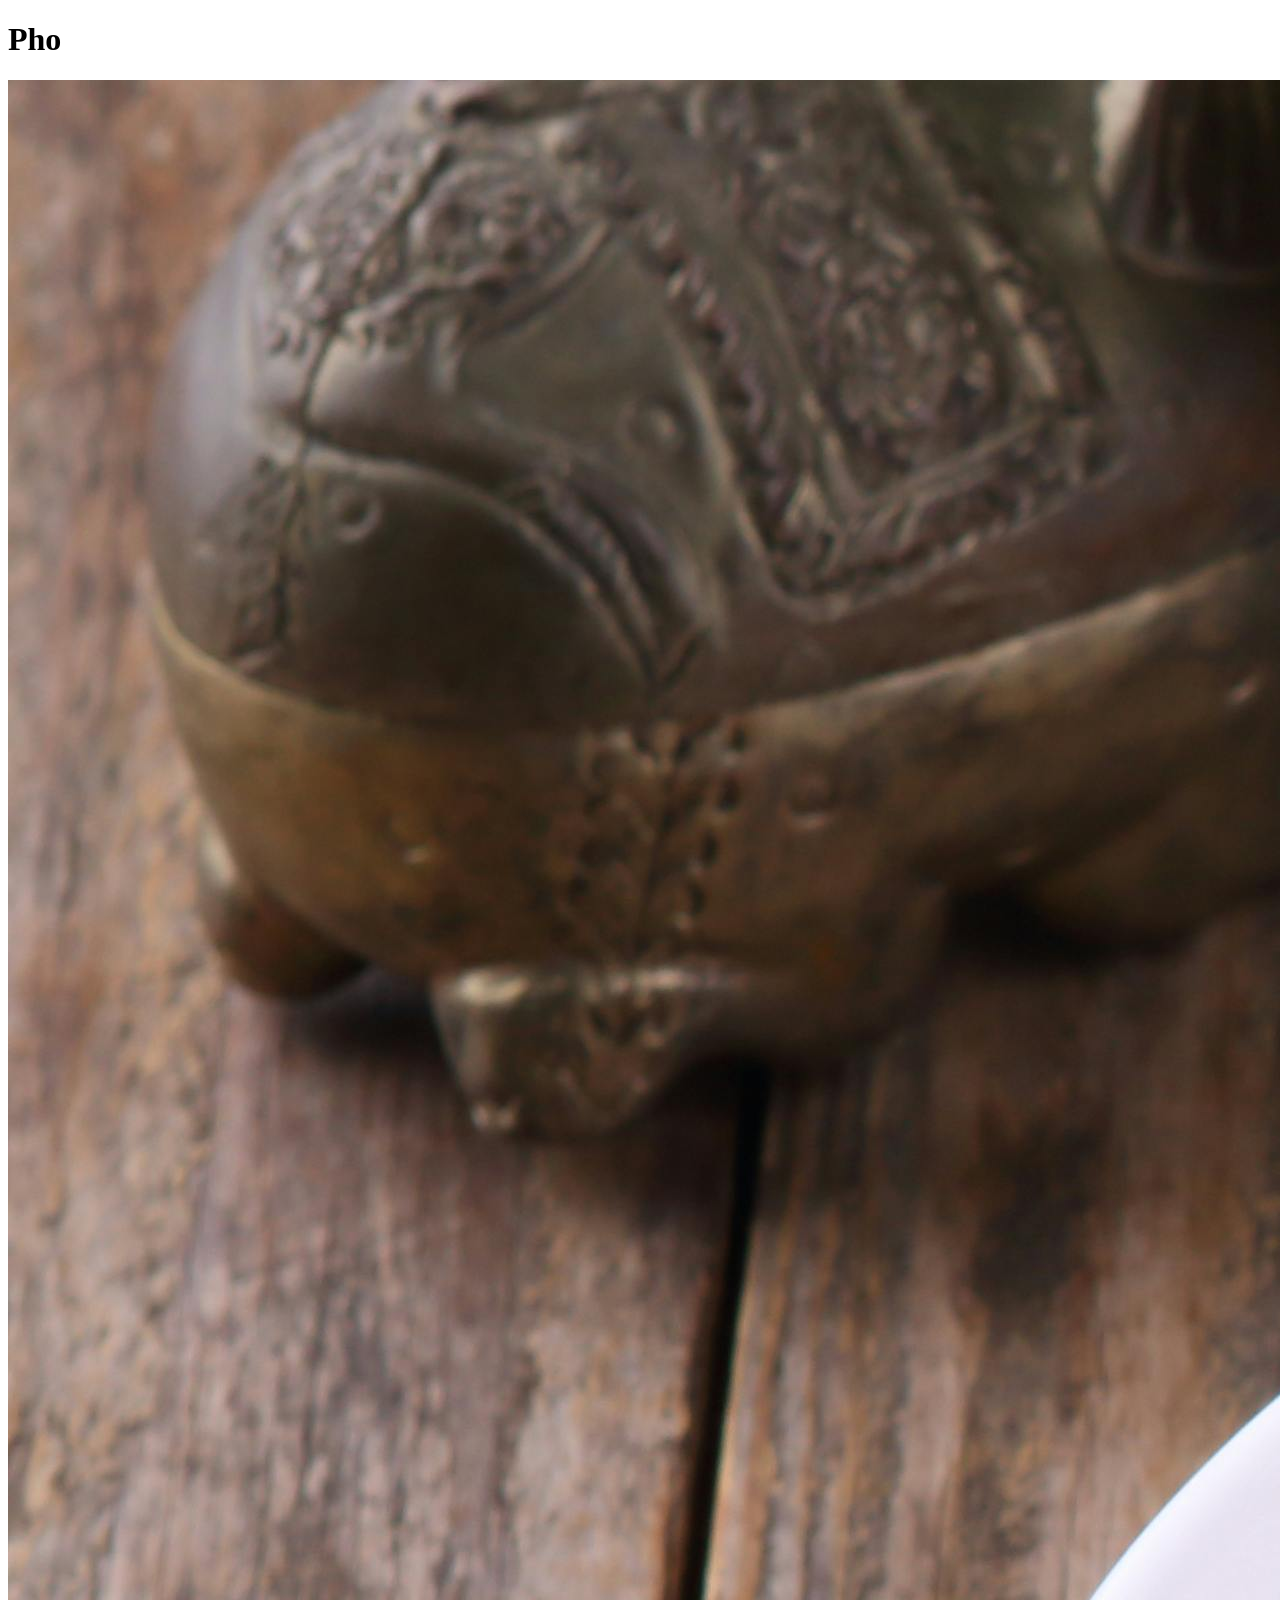
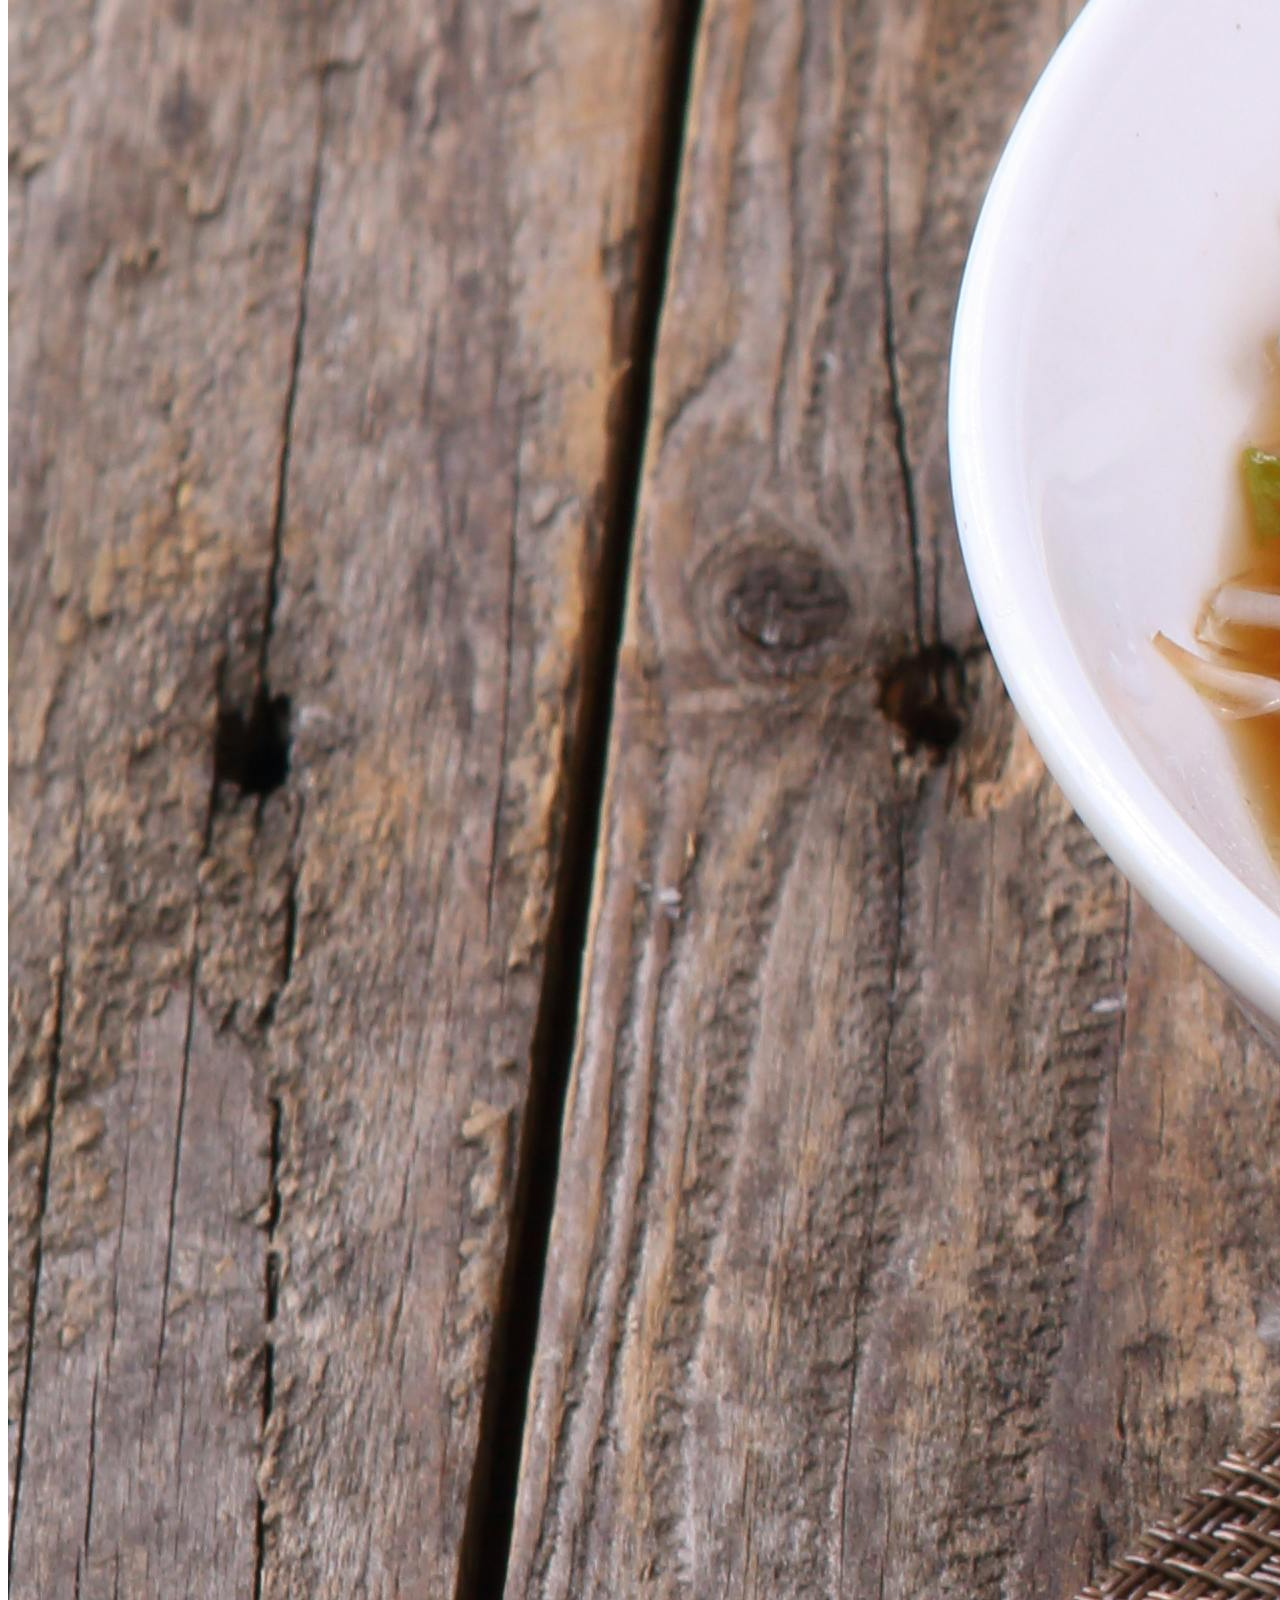
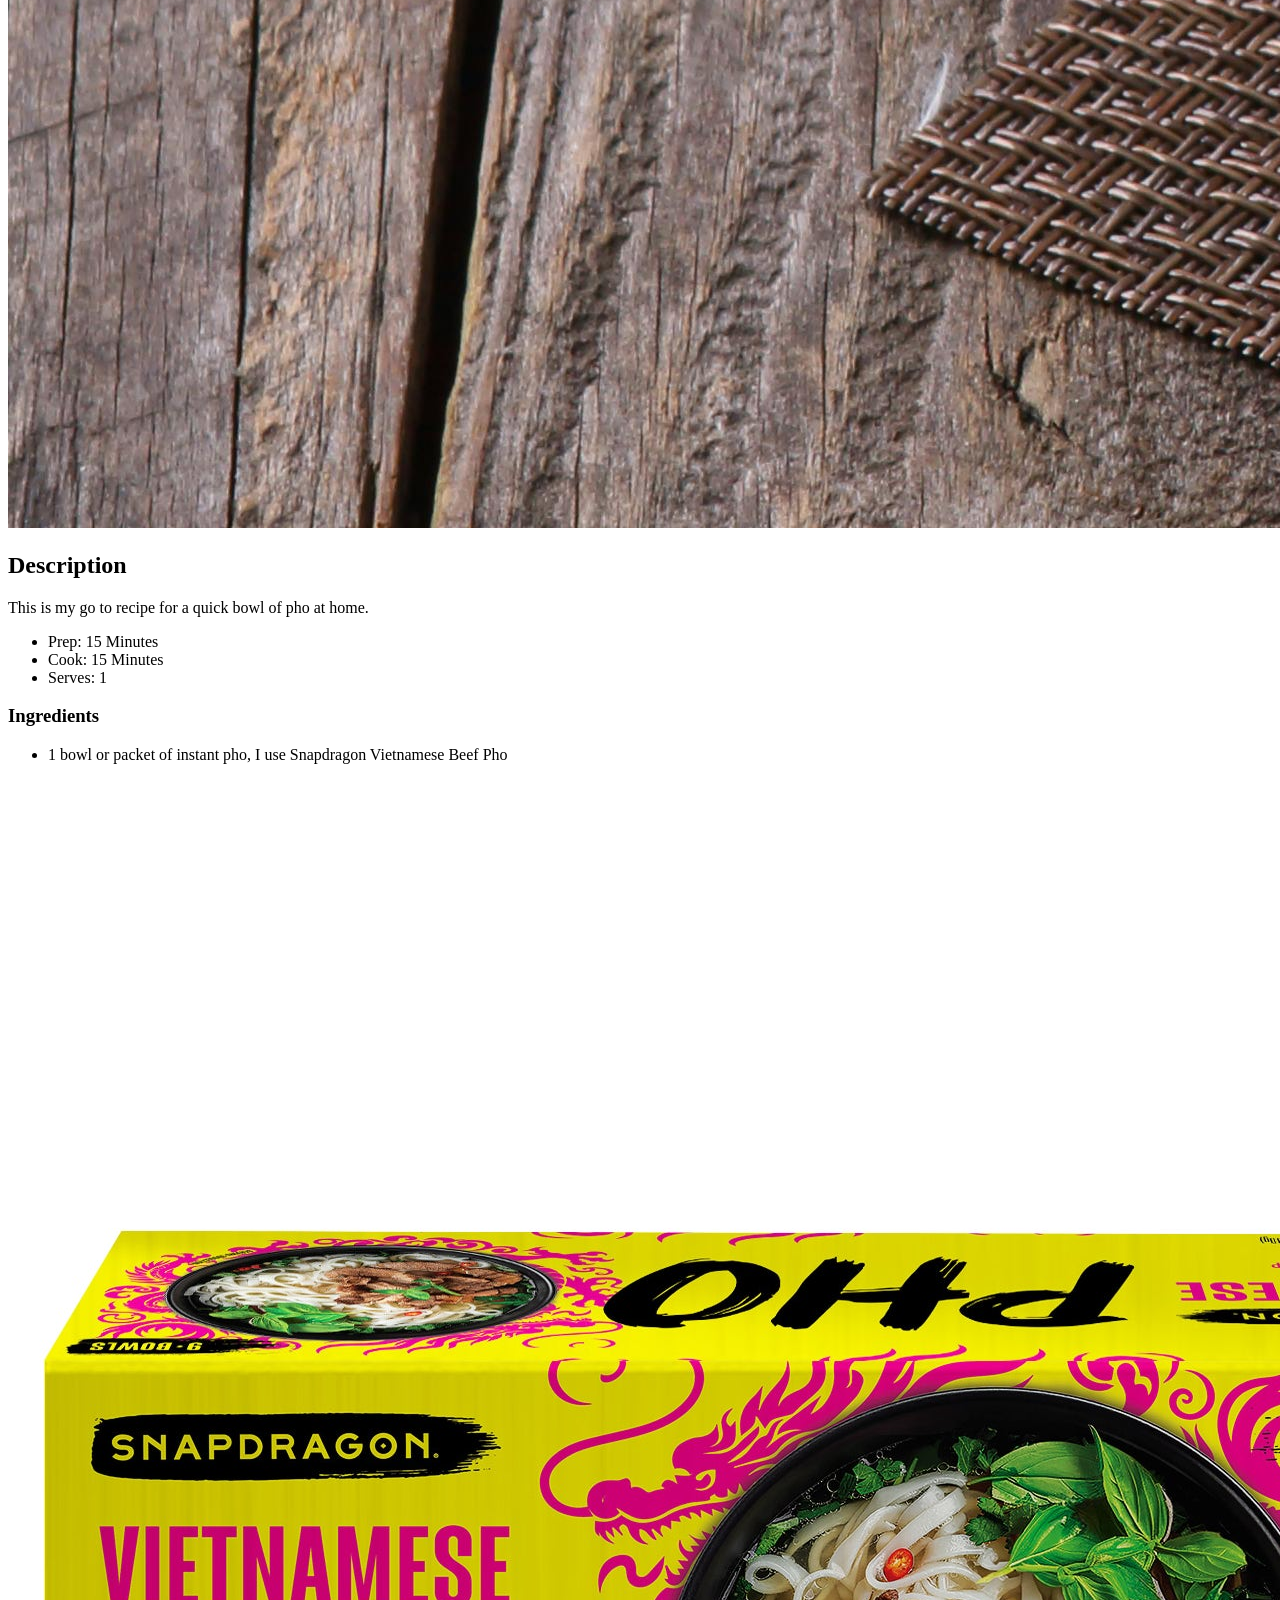
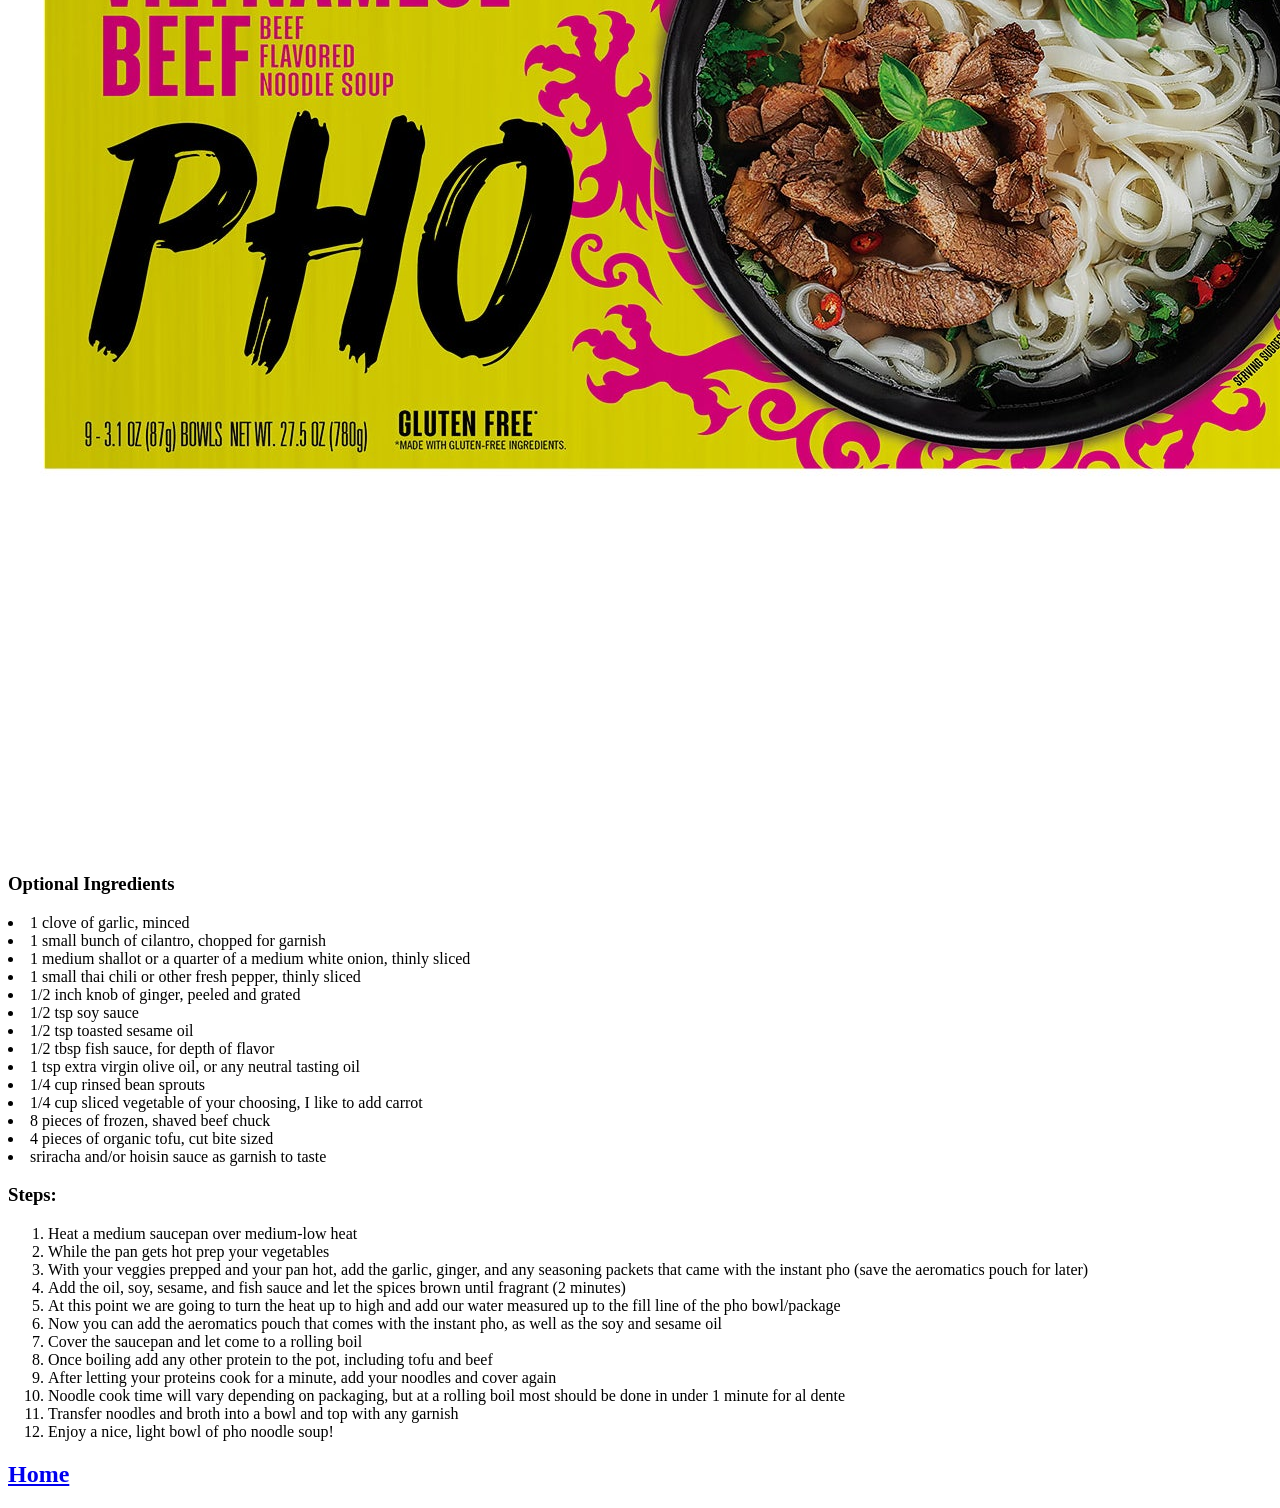
==== recipes/pho.html @ c19eec89 "Update ramen with pictures, create recipe files Updated the ramen recipe page with proper images, do" ====
<!DOCTYPE html>
<html lang="en">
<head>
    <meta charset="UTF-8">
    <meta name="viewport" content="width=device-width, initial-scale=1.0">
    <title>Ramen</title>
</head>
<body>
    <h1>Pho</h1>
    <img src="../images/beefpho.jpg"
    alt="A steaming bowl of Vietnamese beef pho, with clear broth, rice noodles, beef,
    bean sprouts, topped with cilantro and fresh grated ginger.">
    <h2>Description</h2>
    <p>This is my go to recipe for a quick bowl of pho at home.</p>
    <ul>
        <li>Prep: 15 Minutes</li>
        <li>Cook: 15 Minutes</li>
        <li>Serves: 1</li>
    </ul>
    <h3>Ingredients</h3>
     <ul>
        <li>1 bowl or packet of instant pho, I use Snapdragon Vietnamese Beef Pho</li>
    </ul>
    <img src="../images/snapdragon.jpg"
    alt="A package of Snapdragon instant beef pho.">

    <h3>Optional Ingredients</h3>
        <li>1 clove of garlic, minced</li>
        <li>1 small bunch of cilantro, chopped for garnish</li>
        <li>1 medium shallot or a quarter of a medium white onion, thinly sliced</li>
        <li>1 small thai chili or other fresh pepper, thinly sliced</li>
        <li>1/2 inch knob of ginger, peeled and grated</li>
        <li>1/2 tsp soy sauce</li>
        <li>1/2 tsp toasted sesame oil</li>
        <li>1/2 tbsp fish sauce, for depth of flavor</li>
        <li>1 tsp extra virgin olive oil, or any neutral tasting oil</li>
        <li>1/4 cup rinsed bean sprouts</li>
        <li>1/4 cup sliced vegetable of your choosing, I like to add carrot</li>
        <li>8 pieces of frozen, shaved beef chuck</li>
        <li>4 pieces of organic tofu, cut bite sized</li>
        <li>sriracha and/or hoisin sauce as garnish to taste</li>
    </ul>

    <h3>Steps:</h3>
     <ol>
        <li>Heat a medium saucepan over medium-low heat</li>
        <li>While the pan gets hot prep your vegetables</li>
        <li>With your veggies prepped and your pan hot, add the garlic, ginger, and any
            seasoning packets that came with the instant pho (save the aeromatics pouch for later)</li>
        <li>Add the oil, soy, sesame, and fish sauce and let the spices brown until fragrant (2 minutes)</li>
        <li>At this point we are going to turn the heat up to high and add our water measured up to the fill line of the pho bowl/package</li>
        <li>Now you can add the aeromatics pouch that comes with the instant pho, as well as the soy and sesame oil</li>
        <li>Cover the saucepan and let come to a rolling boil</li>
        <li>Once boiling add any other protein to the pot, including tofu and beef</li>
        <li>After letting your proteins cook for a minute, add your noodles and cover again</li>
        <li>Noodle cook time will vary depending on packaging, but at a rolling boil most should be done in under 1 minute for al dente</li>
        <li>Transfer noodles and broth into a bowl and top with any garnish</li>
        <li>Enjoy a nice, light bowl of pho noodle soup!</li>
    </ol>

    <h2><a href="../index.html" target="_self" rel="noreferrer">Home</a></h2>
</body>
</html>
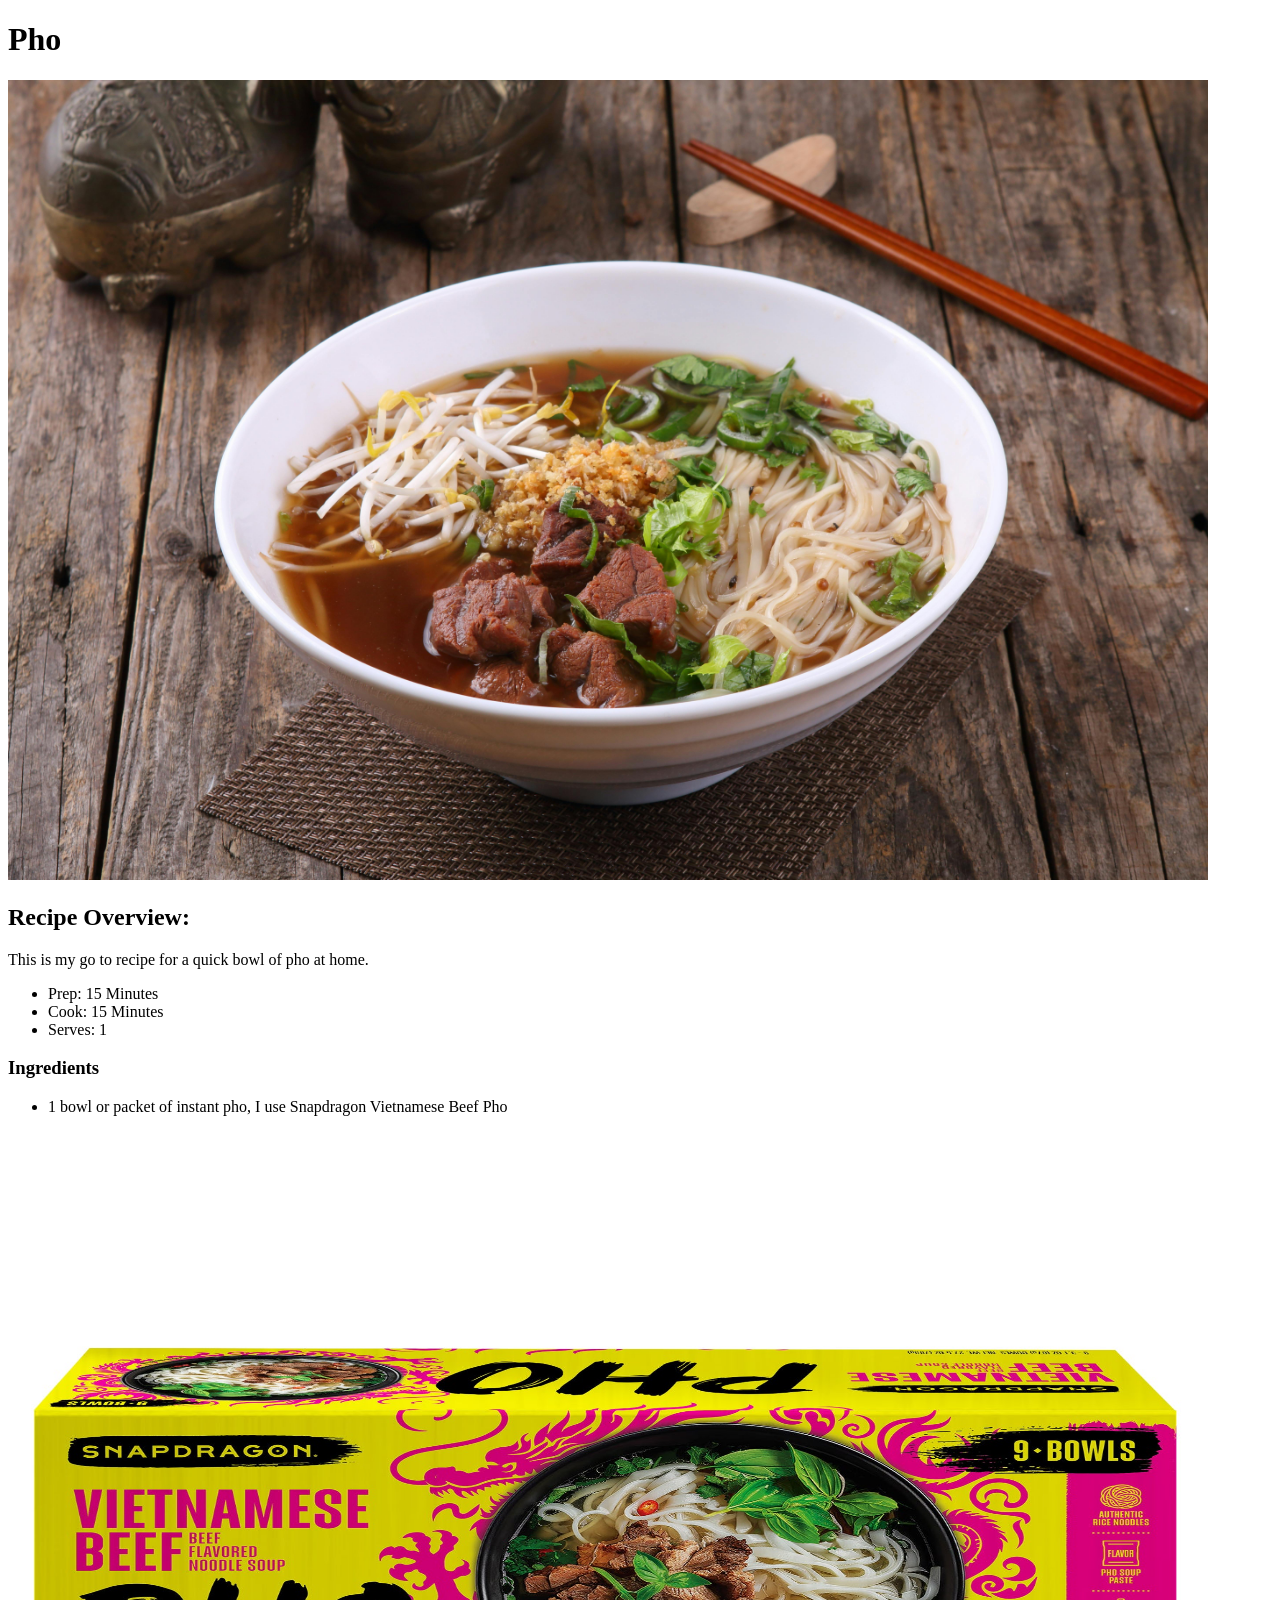
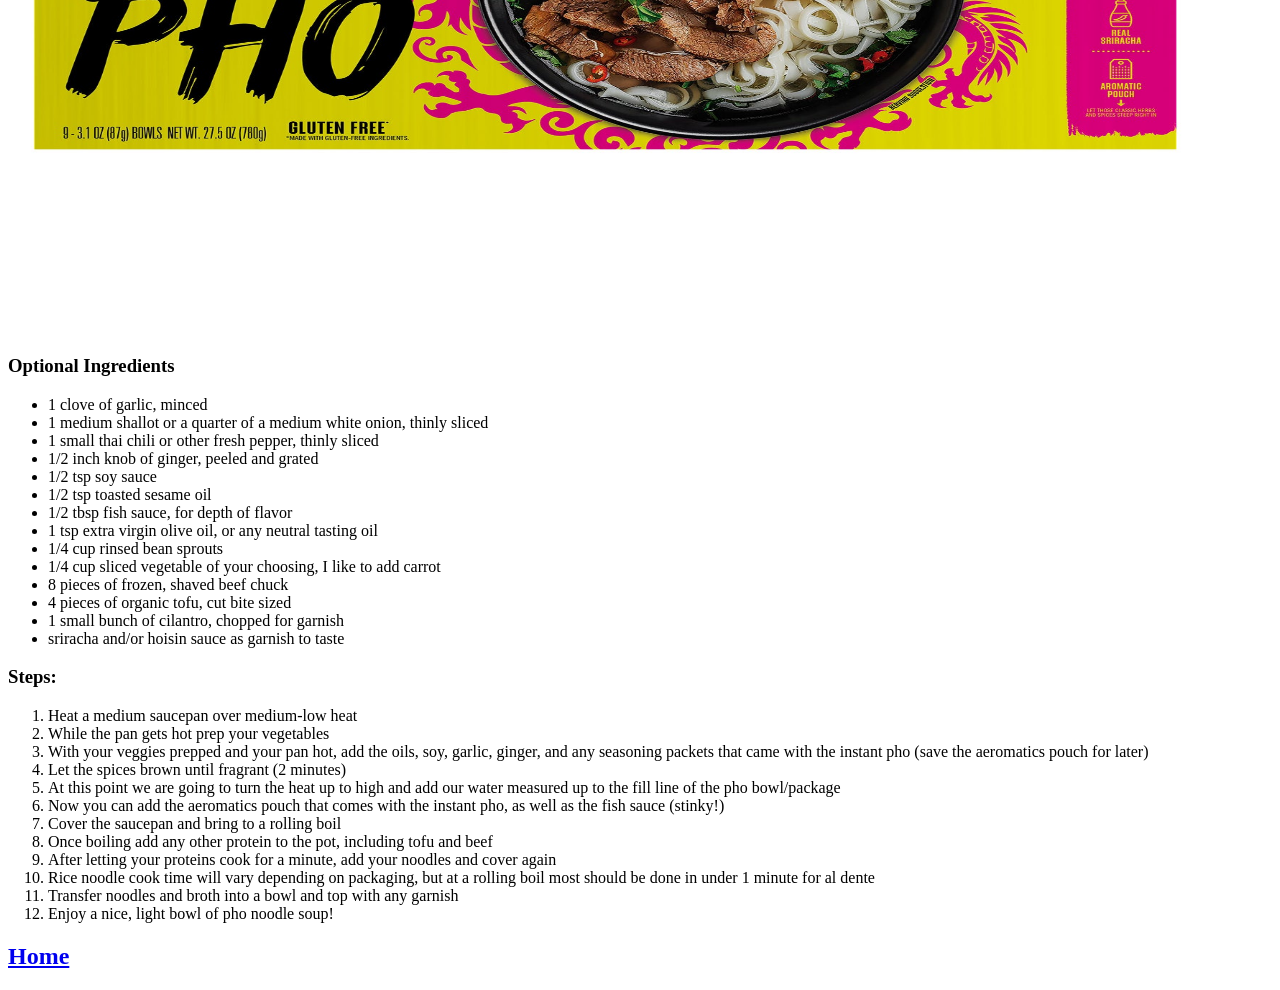
==== commit a7cf259b: "Fix unordered lists and resize images Fixed the unordered lists for ramen and pho files not bullet-p" ====
--- a/recipes/pho.html
+++ b/recipes/pho.html
@@ -3,14 +3,15 @@
 <head>
     <meta charset="UTF-8">
     <meta name="viewport" content="width=device-width, initial-scale=1.0">
-    <title>Ramen</title>
+    <title>Vietnamese Beef Pho</title>
 </head>
 <body>
     <h1>Pho</h1>
     <img src="../images/beefpho.jpg"
     alt="A steaming bowl of Vietnamese beef pho, with clear broth, rice noodles, beef,
-    bean sprouts, topped with cilantro and fresh grated ginger.">
-    <h2>Description</h2>
+    bean sprouts, topped with cilantro and fresh grated ginger."
+    width="1200" height="800">
+    <h2>Recipe Overview:</h2>
     <p>This is my go to recipe for a quick bowl of pho at home.</p>
     <ul>
         <li>Prep: 15 Minutes</li>
@@ -22,11 +23,12 @@
         <li>1 bowl or packet of instant pho, I use Snapdragon Vietnamese Beef Pho</li>
     </ul>
     <img src="../images/snapdragon.jpg"
-    alt="A package of Snapdragon instant beef pho.">
+    alt="A package of Snapdragon instant beef pho."
+    width="1200" height="800">
 
     <h3>Optional Ingredients</h3>
+    <ul>
         <li>1 clove of garlic, minced</li>
-        <li>1 small bunch of cilantro, chopped for garnish</li>
         <li>1 medium shallot or a quarter of a medium white onion, thinly sliced</li>
         <li>1 small thai chili or other fresh pepper, thinly sliced</li>
         <li>1/2 inch knob of ginger, peeled and grated</li>
@@ -38,6 +40,7 @@
         <li>1/4 cup sliced vegetable of your choosing, I like to add carrot</li>
         <li>8 pieces of frozen, shaved beef chuck</li>
         <li>4 pieces of organic tofu, cut bite sized</li>
+        <li>1 small bunch of cilantro, chopped for garnish</li>
         <li>sriracha and/or hoisin sauce as garnish to taste</li>
     </ul>
 
@@ -45,15 +48,15 @@
      <ol>
         <li>Heat a medium saucepan over medium-low heat</li>
         <li>While the pan gets hot prep your vegetables</li>
-        <li>With your veggies prepped and your pan hot, add the garlic, ginger, and any
+        <li>With your veggies prepped and your pan hot, add the oils, soy, garlic, ginger, and any
             seasoning packets that came with the instant pho (save the aeromatics pouch for later)</li>
-        <li>Add the oil, soy, sesame, and fish sauce and let the spices brown until fragrant (2 minutes)</li>
+        <li>Let the spices brown until fragrant (2 minutes)</li>
         <li>At this point we are going to turn the heat up to high and add our water measured up to the fill line of the pho bowl/package</li>
-        <li>Now you can add the aeromatics pouch that comes with the instant pho, as well as the soy and sesame oil</li>
-        <li>Cover the saucepan and let come to a rolling boil</li>
+        <li>Now you can add the aeromatics pouch that comes with the instant pho, as well as the fish sauce (stinky!)</li>
+        <li>Cover the saucepan and bring to a rolling boil</li>
         <li>Once boiling add any other protein to the pot, including tofu and beef</li>
         <li>After letting your proteins cook for a minute, add your noodles and cover again</li>
-        <li>Noodle cook time will vary depending on packaging, but at a rolling boil most should be done in under 1 minute for al dente</li>
+        <li>Rice noodle cook time will vary depending on packaging, but at a rolling boil most should be done in under 1 minute for al dente</li>
         <li>Transfer noodles and broth into a bowl and top with any garnish</li>
         <li>Enjoy a nice, light bowl of pho noodle soup!</li>
     </ol>
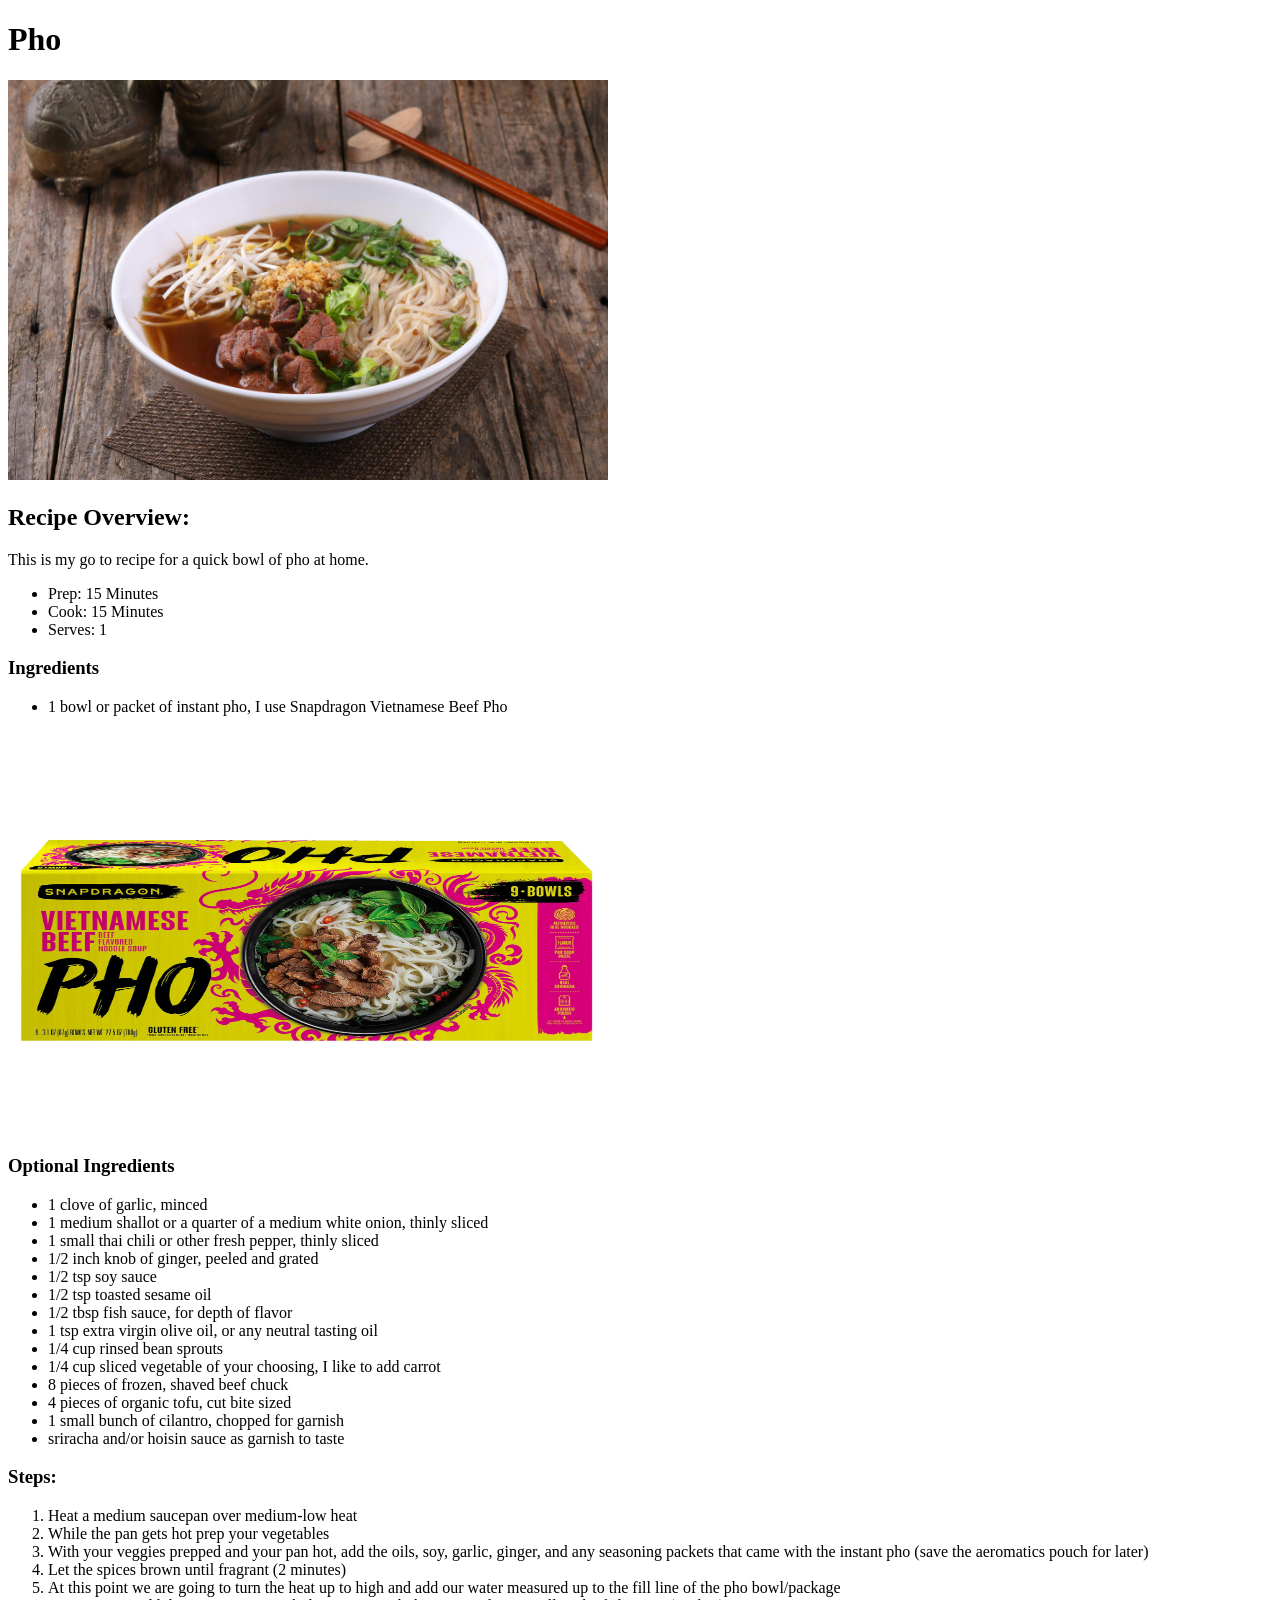
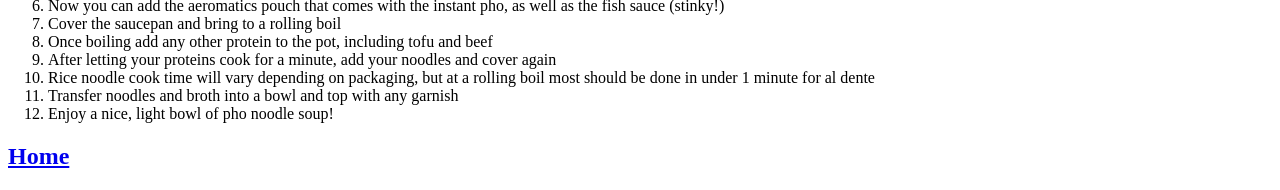
==== commit b5117852: "Fix rice unordered list, format images Noticed the optional ingredients unordered list was also not " ====
--- a/recipes/pho.html
+++ b/recipes/pho.html
@@ -10,7 +10,7 @@
     <img src="../images/beefpho.jpg"
     alt="A steaming bowl of Vietnamese beef pho, with clear broth, rice noodles, beef,
     bean sprouts, topped with cilantro and fresh grated ginger."
-    width="1200" height="800">
+    width="600" height="400">
     <h2>Recipe Overview:</h2>
     <p>This is my go to recipe for a quick bowl of pho at home.</p>
     <ul>
@@ -24,7 +24,7 @@
     </ul>
     <img src="../images/snapdragon.jpg"
     alt="A package of Snapdragon instant beef pho."
-    width="1200" height="800">
+    width="600" height="400">
 
     <h3>Optional Ingredients</h3>
     <ul>
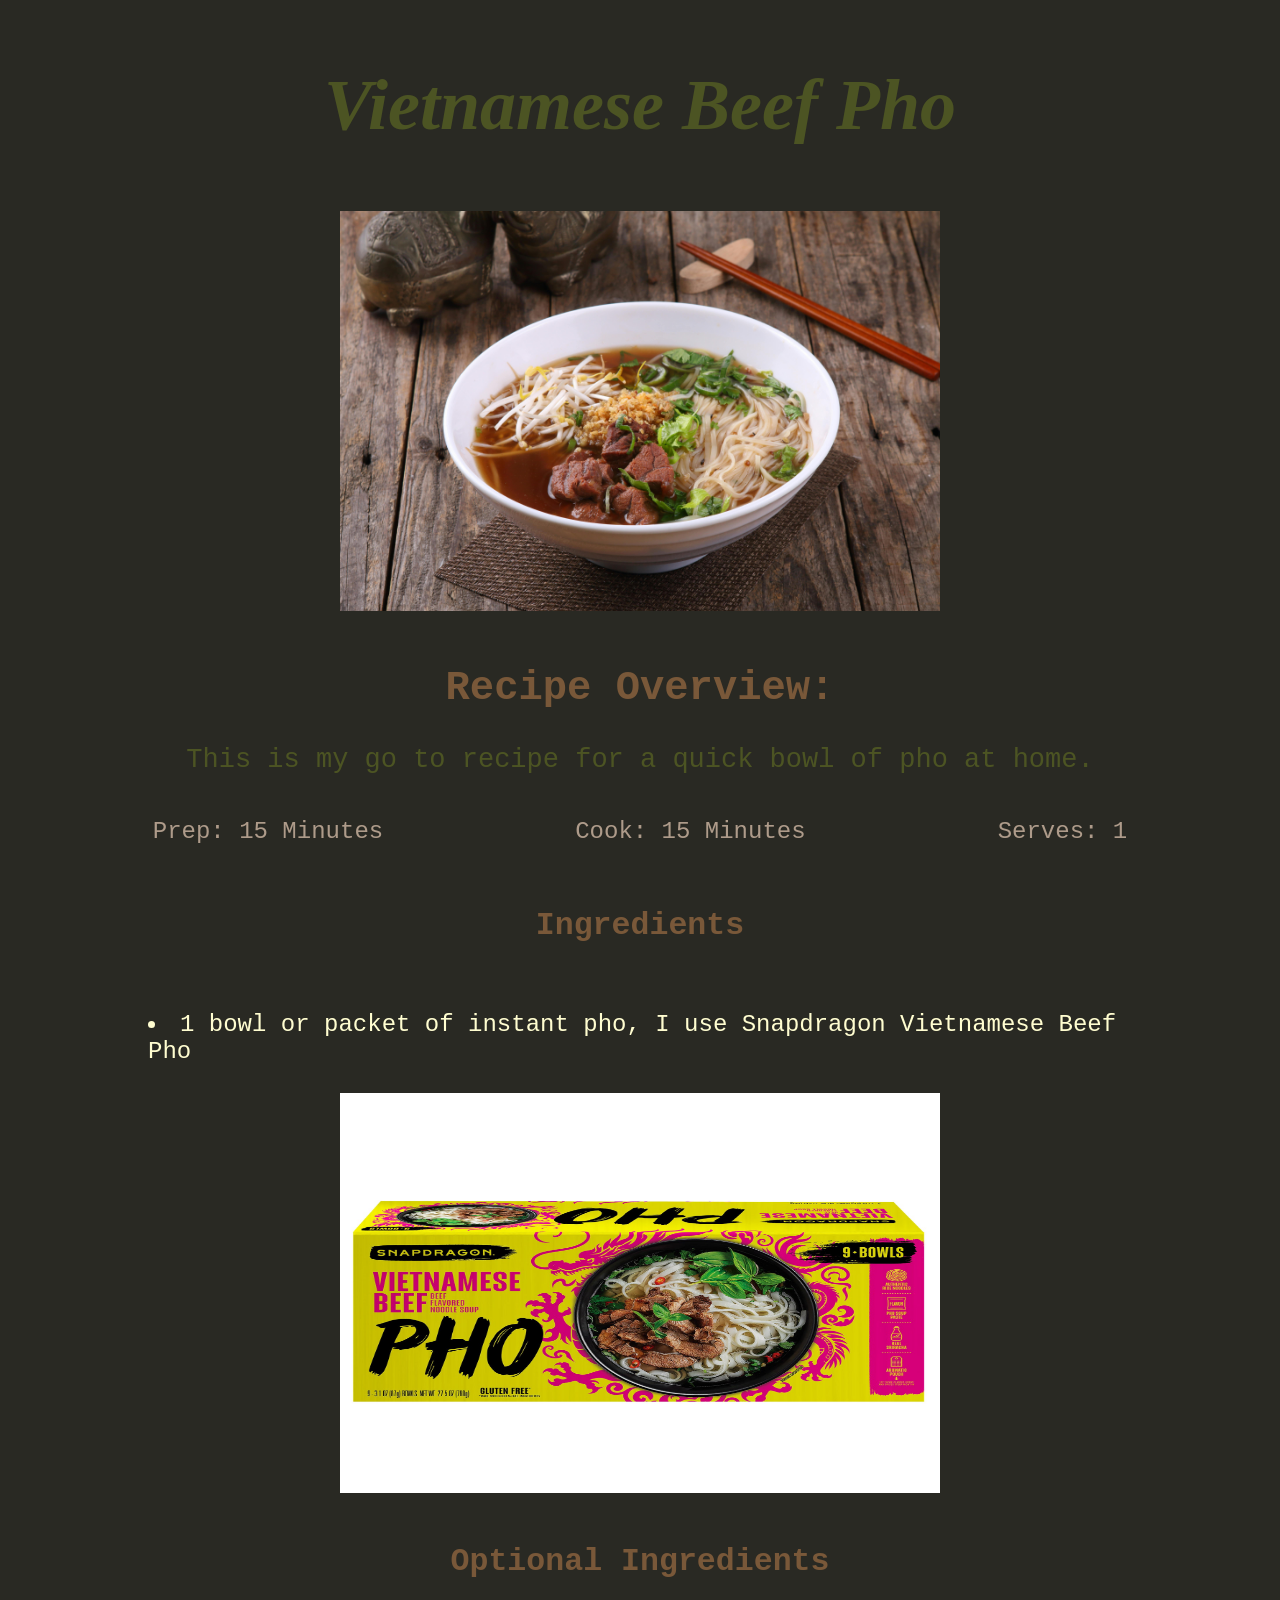
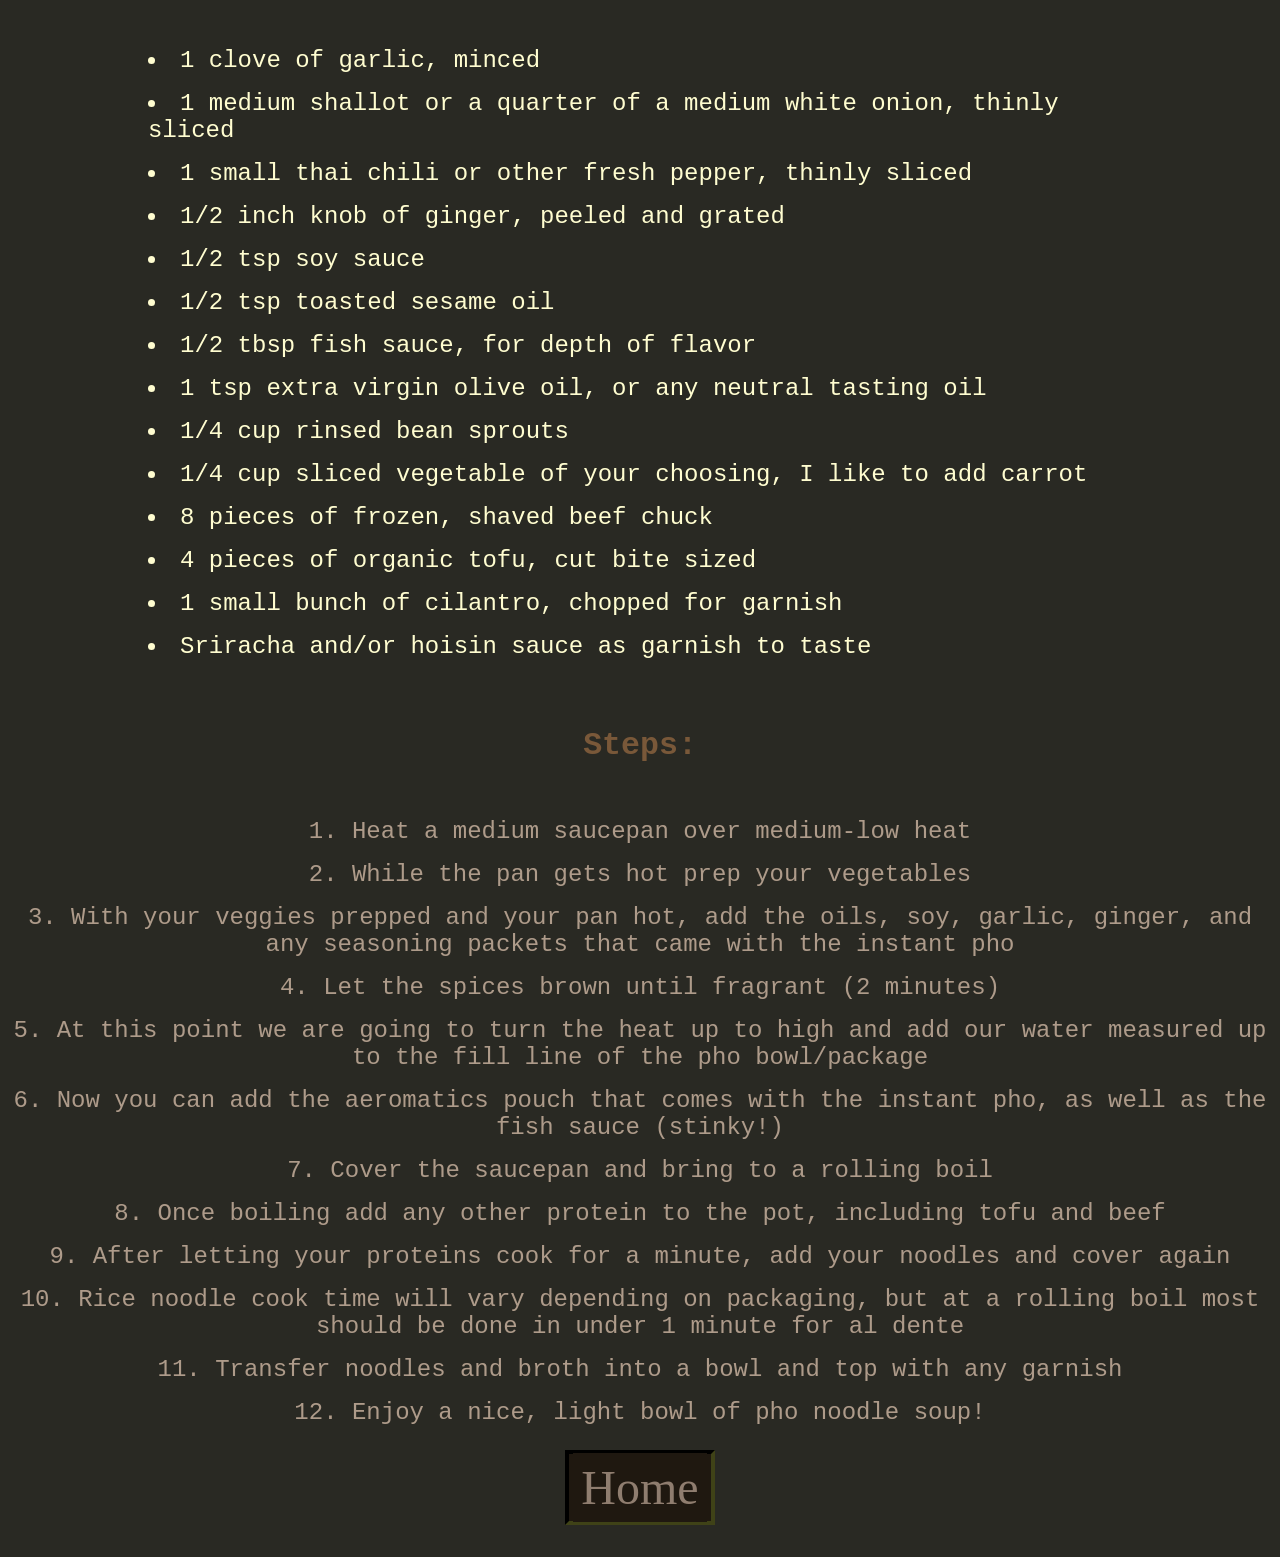
==== commit d79da0f1: "Add style to pho page Added styles to pho page and changed a few ingredient wordings to better fit t" ====
--- a/recipes/pho.html
+++ b/recipes/pho.html
@@ -4,63 +4,101 @@
     <meta charset="UTF-8">
     <meta name="viewport" content="width=device-width, initial-scale=1.0">
     <title>Vietnamese Beef Pho</title>
+    <link rel="stylesheet" href="../style.css">
 </head>
+
 <body>
-    <h1>Pho</h1>
-    <img src="../images/beefpho.jpg"
+
+    <div id="title">
+        <h1><em>Vietnamese Beef Pho</em></h1>
+    </div>
+
+    <div class="images">
+        <img src="../images/beefpho.jpg"
     alt="A steaming bowl of Vietnamese beef pho, with clear broth, rice noodles, beef,
     bean sprouts, topped with cilantro and fresh grated ginger."
     width="600" height="400">
-    <h2>Recipe Overview:</h2>
-    <p>This is my go to recipe for a quick bowl of pho at home.</p>
-    <ul>
-        <li>Prep: 15 Minutes</li>
-        <li>Cook: 15 Minutes</li>
-        <li>Serves: 1</li>
-    </ul>
-    <h3>Ingredients</h3>
-     <ul>
-        <li>1 bowl or packet of instant pho, I use Snapdragon Vietnamese Beef Pho</li>
-    </ul>
-    <img src="../images/snapdragon.jpg"
+    </div>
+
+    <div class="header menu">
+        <h2>Recipe Overview:</h2>
+        <p>This is my go to recipe for a quick bowl of pho at home.</p>
+    </div>
+    
+    <div class="unordered">
+        <ul>
+            <li>Prep: 15 Minutes</li>
+            <li>Cook: 15 Minutes</li>
+            <li>Serves: 1</li>
+        </ul>
+    </div>
+
+    <div class="header menu">
+        <h3>Ingredients</h3>
+    </div>
+
+    <div class="ingredients">
+        <ul>
+            <li>1 bowl or packet of instant pho, I use Snapdragon Vietnamese Beef Pho</li>
+        </ul>
+    </div>
+
+    <div class="images">
+        <a href="https://snapdragonfood.com/product/vietnamese-pho-9-pack/" target="_blank" rel="noreferrer">
+        <img src="../images/snapdragon.jpg"
     alt="A package of Snapdragon instant beef pho."
-    width="600" height="400">
+    width="600" height="400"></a>
+    </div>
 
-    <h3>Optional Ingredients</h3>
-    <ul>
-        <li>1 clove of garlic, minced</li>
-        <li>1 medium shallot or a quarter of a medium white onion, thinly sliced</li>
-        <li>1 small thai chili or other fresh pepper, thinly sliced</li>
-        <li>1/2 inch knob of ginger, peeled and grated</li>
-        <li>1/2 tsp soy sauce</li>
-        <li>1/2 tsp toasted sesame oil</li>
-        <li>1/2 tbsp fish sauce, for depth of flavor</li>
-        <li>1 tsp extra virgin olive oil, or any neutral tasting oil</li>
-        <li>1/4 cup rinsed bean sprouts</li>
-        <li>1/4 cup sliced vegetable of your choosing, I like to add carrot</li>
-        <li>8 pieces of frozen, shaved beef chuck</li>
-        <li>4 pieces of organic tofu, cut bite sized</li>
-        <li>1 small bunch of cilantro, chopped for garnish</li>
-        <li>sriracha and/or hoisin sauce as garnish to taste</li>
-    </ul>
+    <div class="header menu">
+        <h3>Optional Ingredients</h3>
+    </div>
+    
+    <div class="ingredients">
+        <ul>
+            <li>1 clove of garlic, minced</li>
+            <li>1 medium shallot or a quarter of a medium white onion, thinly sliced</li>
+            <li>1 small thai chili or other fresh pepper, thinly sliced</li>
+            <li>1/2 inch knob of ginger, peeled and grated</li>
+            <li>1/2 tsp soy sauce</li>
+            <li>1/2 tsp toasted sesame oil</li>
+            <li>1/2 tbsp fish sauce, for depth of flavor</li>
+            <li>1 tsp extra virgin olive oil, or any neutral tasting oil</li>
+            <li>1/4 cup rinsed bean sprouts</li>
+            <li>1/4 cup sliced vegetable of your choosing, I like to add carrot</li>
+            <li>8 pieces of frozen, shaved beef chuck</li>
+            <li>4 pieces of organic tofu, cut bite sized</li>
+            <li>1 small bunch of cilantro, chopped for garnish</li>
+            <li>Sriracha and/or hoisin sauce as garnish to taste</li>
+        </ul>
+    </div>
 
-    <h3>Steps:</h3>
-     <ol>
-        <li>Heat a medium saucepan over medium-low heat</li>
-        <li>While the pan gets hot prep your vegetables</li>
-        <li>With your veggies prepped and your pan hot, add the oils, soy, garlic, ginger, and any
-            seasoning packets that came with the instant pho (save the aeromatics pouch for later)</li>
-        <li>Let the spices brown until fragrant (2 minutes)</li>
-        <li>At this point we are going to turn the heat up to high and add our water measured up to the fill line of the pho bowl/package</li>
-        <li>Now you can add the aeromatics pouch that comes with the instant pho, as well as the fish sauce (stinky!)</li>
-        <li>Cover the saucepan and bring to a rolling boil</li>
-        <li>Once boiling add any other protein to the pot, including tofu and beef</li>
-        <li>After letting your proteins cook for a minute, add your noodles and cover again</li>
-        <li>Rice noodle cook time will vary depending on packaging, but at a rolling boil most should be done in under 1 minute for al dente</li>
-        <li>Transfer noodles and broth into a bowl and top with any garnish</li>
-        <li>Enjoy a nice, light bowl of pho noodle soup!</li>
-    </ol>
+    <div class="header menu">
+        <h3>Steps:</h3>
+    </div>
+    
+    <div class="steps">
+        <ol>
+            <li>Heat a medium saucepan over medium-low heat</li>
+            <li>While the pan gets hot prep your vegetables</li>
+            <li>With your veggies prepped and your pan hot, add the oils, soy, garlic, ginger, and any
+                seasoning packets that came with the instant pho</li>
+            <li>Let the spices brown until fragrant (2 minutes)</li>
+            <li>At this point we are going to turn the heat up to high and add our water measured up to the fill line of the pho bowl/package</li>
+            <li>Now you can add the aeromatics pouch that comes with the instant pho, as well as the fish sauce (stinky!)</li>
+            <li>Cover the saucepan and bring to a rolling boil</li>
+            <li>Once boiling add any other protein to the pot, including tofu and beef</li>
+            <li>After letting your proteins cook for a minute, add your noodles and cover again</li>
+            <li>Rice noodle cook time will vary depending on packaging, but at a rolling boil most should be done in under 1 minute for al dente</li>
+            <li>Transfer noodles and broth into a bowl and top with any garnish</li>
+            <li>Enjoy a nice, light bowl of pho noodle soup!</li>
+        </ol>
+    </div>
 
-    <h2><a href="../index.html" target="_self" rel="noreferrer">Home</a></h2>
+    <div id="home">
+        <button><a href="../index.html" target="_self" rel="noreferrer">Home</a></button>
+    </div>
+
 </body>
+
 </html>
--- a/style.css
+++ b/style.css
@@ -0,0 +1,178 @@
+/* These are the hex colors that I'd like to use as an earth-tone pallet 
+for the page: #3f4217 dark olive green, #4c5423 fatigue green, #8f7d6f
+bic lighter gray, #020001 jet black, #795839 cork,
+#1f1810 charcoal black, #653521 burnt sienna, #ae9b8a cream of wheat */
+
+html {
+  box-sizing: border-box;
+}
+
+*,
+*::before,
+*::after {
+  box-sizing: inherit;
+}
+
+body {
+  background: #292923;
+  color: #fffdd0;
+  font-family: "Times New Roman", Georgia, Garamond, serif;
+  font-size: 16px;
+}
+
+#title {
+    color: #4c5423;
+    font-family: "Brush Script MT", "Lucida Handwriting", cursive;
+    font-size: 36px;
+    text-align: center;
+    margin: 8px auto 8px auto;
+    padding: 8px;
+}
+
+.header {
+    color: #653521;
+    font-size: 27px;
+    text-align: center;
+    margin: 8px auto;
+    padding: 8px;
+}
+
+.header p {
+  color:#4c5423;
+}
+
+.header.menu {
+  color:#795839;
+  font-family: "Courier New", Courier, monospace;
+}
+
+.description {
+    font-family: Arial, Helvetica, sans-serif;
+    text-align: center;
+    font-size: 24px;
+    margin: 8px auto;
+    padding: 4px;
+}
+
+.images {
+  text-align: center;
+}
+
+.unordered {
+    display: flex;
+    color: #ae9b8a;
+    text-decoration: none;
+    font-family: "Courier New", Courier, monospace;
+    font-size: 16px;
+    margin-bottom: 24px;
+    padding: 0px; 
+}
+
+.unordered ul{
+  display: flex;
+    color: #ae9b8a;
+    text-decoration: none;
+    font-family: "Courier New", Courier, monospace;
+    font-size: 16px;
+    margin: 0px auto;
+    padding: 0px;
+}
+
+.unordered ul li {
+  display: inline-block;
+    color: #ae9b8a;
+    text-decoration: none;
+    font-family: "Courier New", Courier, monospace;
+    font-size: 24px;
+    margin: 0px 48px;
+    padding: 0px 48px;
+}
+
+.ingredients {
+  display: block;
+  width: 1000px;
+  height: auto;
+  color: #8f7d6f;
+  font-family: "Courier New", Courier, monospace;
+  margin: 20px auto;
+}
+
+.ingredients ul{
+    display: block;
+    color: #fffdd0;
+    text-decoration: none;
+    font-family: "Courier New", Courier, monospace;
+    font-size: 16px;
+    margin: 0px;
+    padding: 0px;
+}
+
+.ingredients ul li {
+  font-size: 24px;
+  margin: 0px auto;
+  padding: 8px;
+}
+
+.steps {
+  display: block;
+  text-align: center;
+  width: auto;
+  height: auto;
+  color: #ae9b8a;
+  font-family: "Courier New", Courier, monospace;
+  margin: 0px;
+}
+
+.steps ol{
+    display: block;
+    color: #ae9b8a;
+    font-family: "Courier New", Courier, monospace;
+    font-size: 16px;
+    margin: 0px;
+    padding: 0px;
+}
+
+.steps ol li {
+  font-size: 24px;
+  margin: 0px;
+  padding: 8px 0px;
+}
+
+ol,
+li {
+  list-style-position: inside;
+}
+
+#home {
+  text-align: center;
+  font-family: "Brush Script MT", "Lucida Handwriting", cursive;
+
+}
+
+button {
+  color: #8f7d6f;
+    background-color: #1f1810;
+    text-decoration: none;
+    font-family: "Brush Script MT", "Lucida Handwriting", cursive;
+    font-size: 48px;
+    width: 150px;
+    height: 75px;
+    text-align: center;
+    border: 4px inset #3f4217;
+    margin: 16px auto 24px auto;
+    padding: 4px;
+}
+
+button a {
+  color: #8f7d6f;
+  background-color: #1f1810;
+  text-decoration: none;
+  font-family: "Brush Script MT", "Lucida Handwriting", cursive;
+}
+
+a {
+  color: #8f7d6f;
+  text-decoration: none;
+  font-family: inherit;
+  padding: 8px;
+}
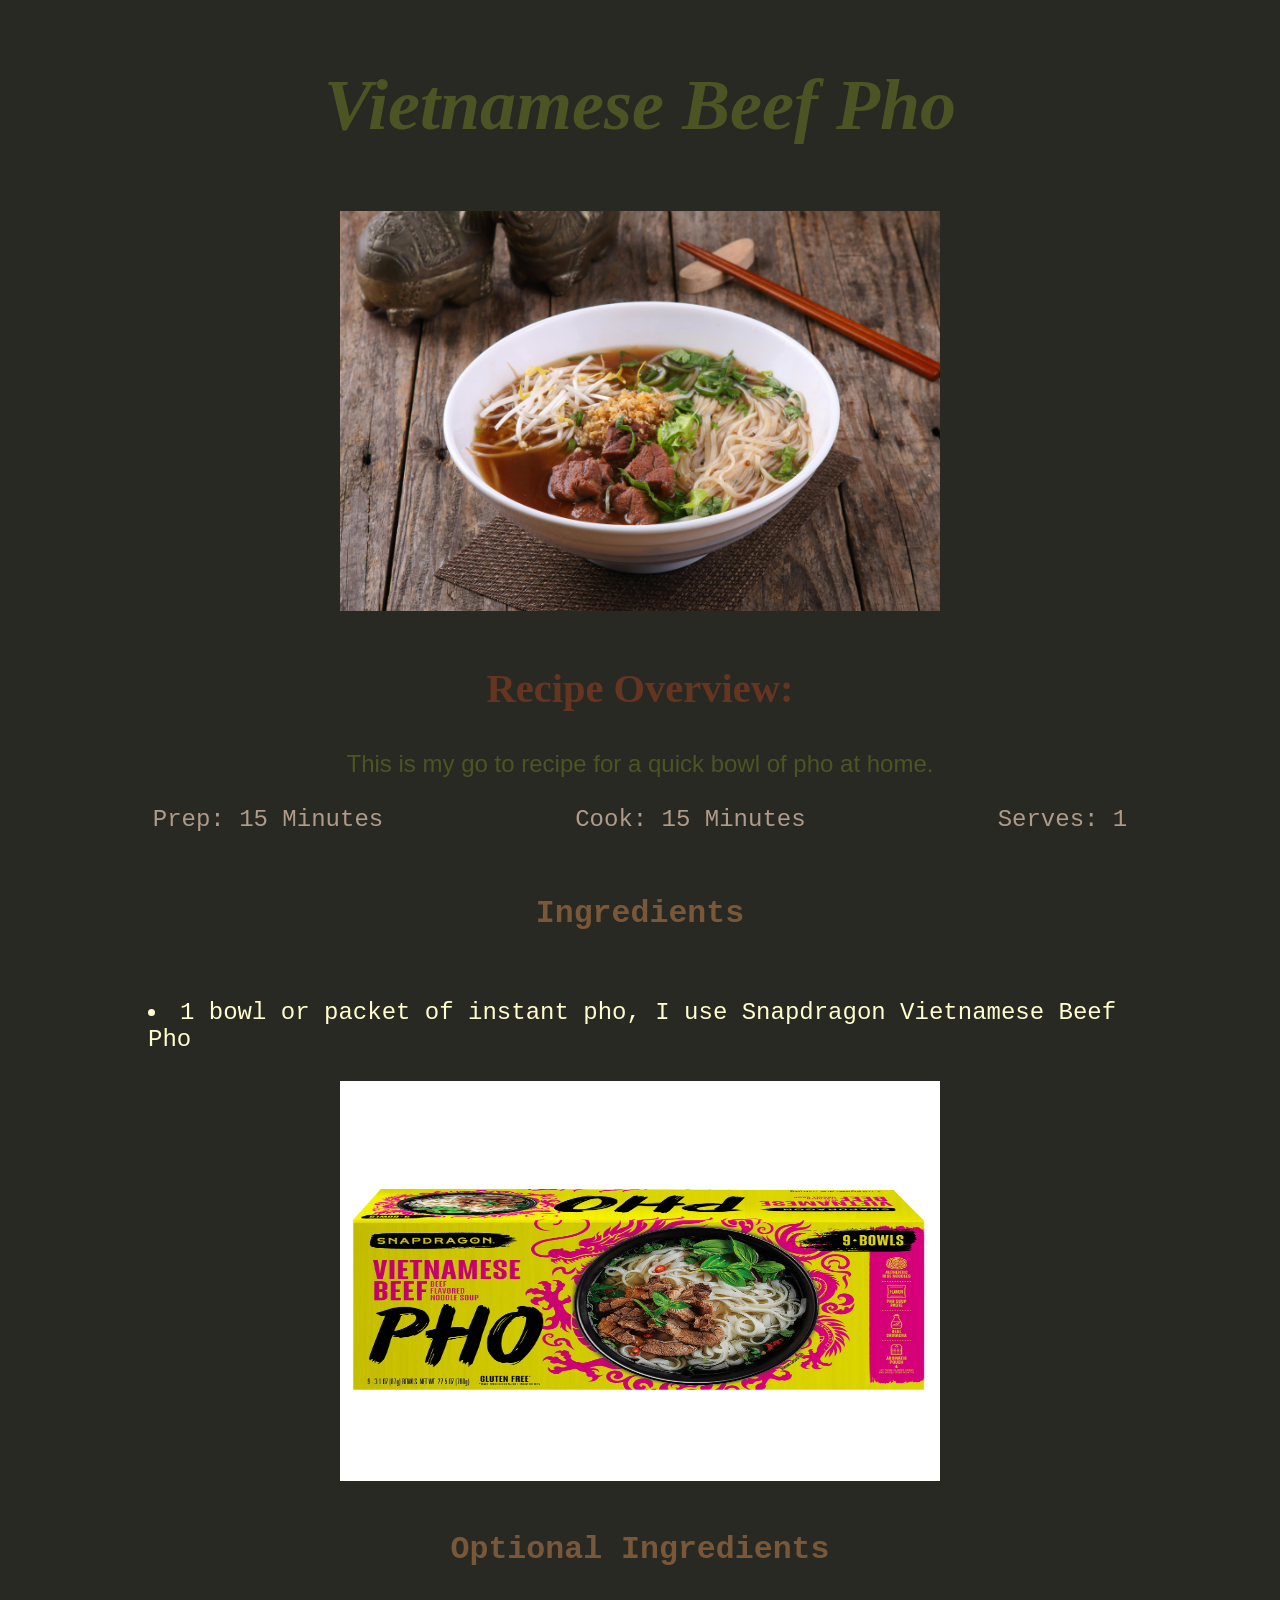
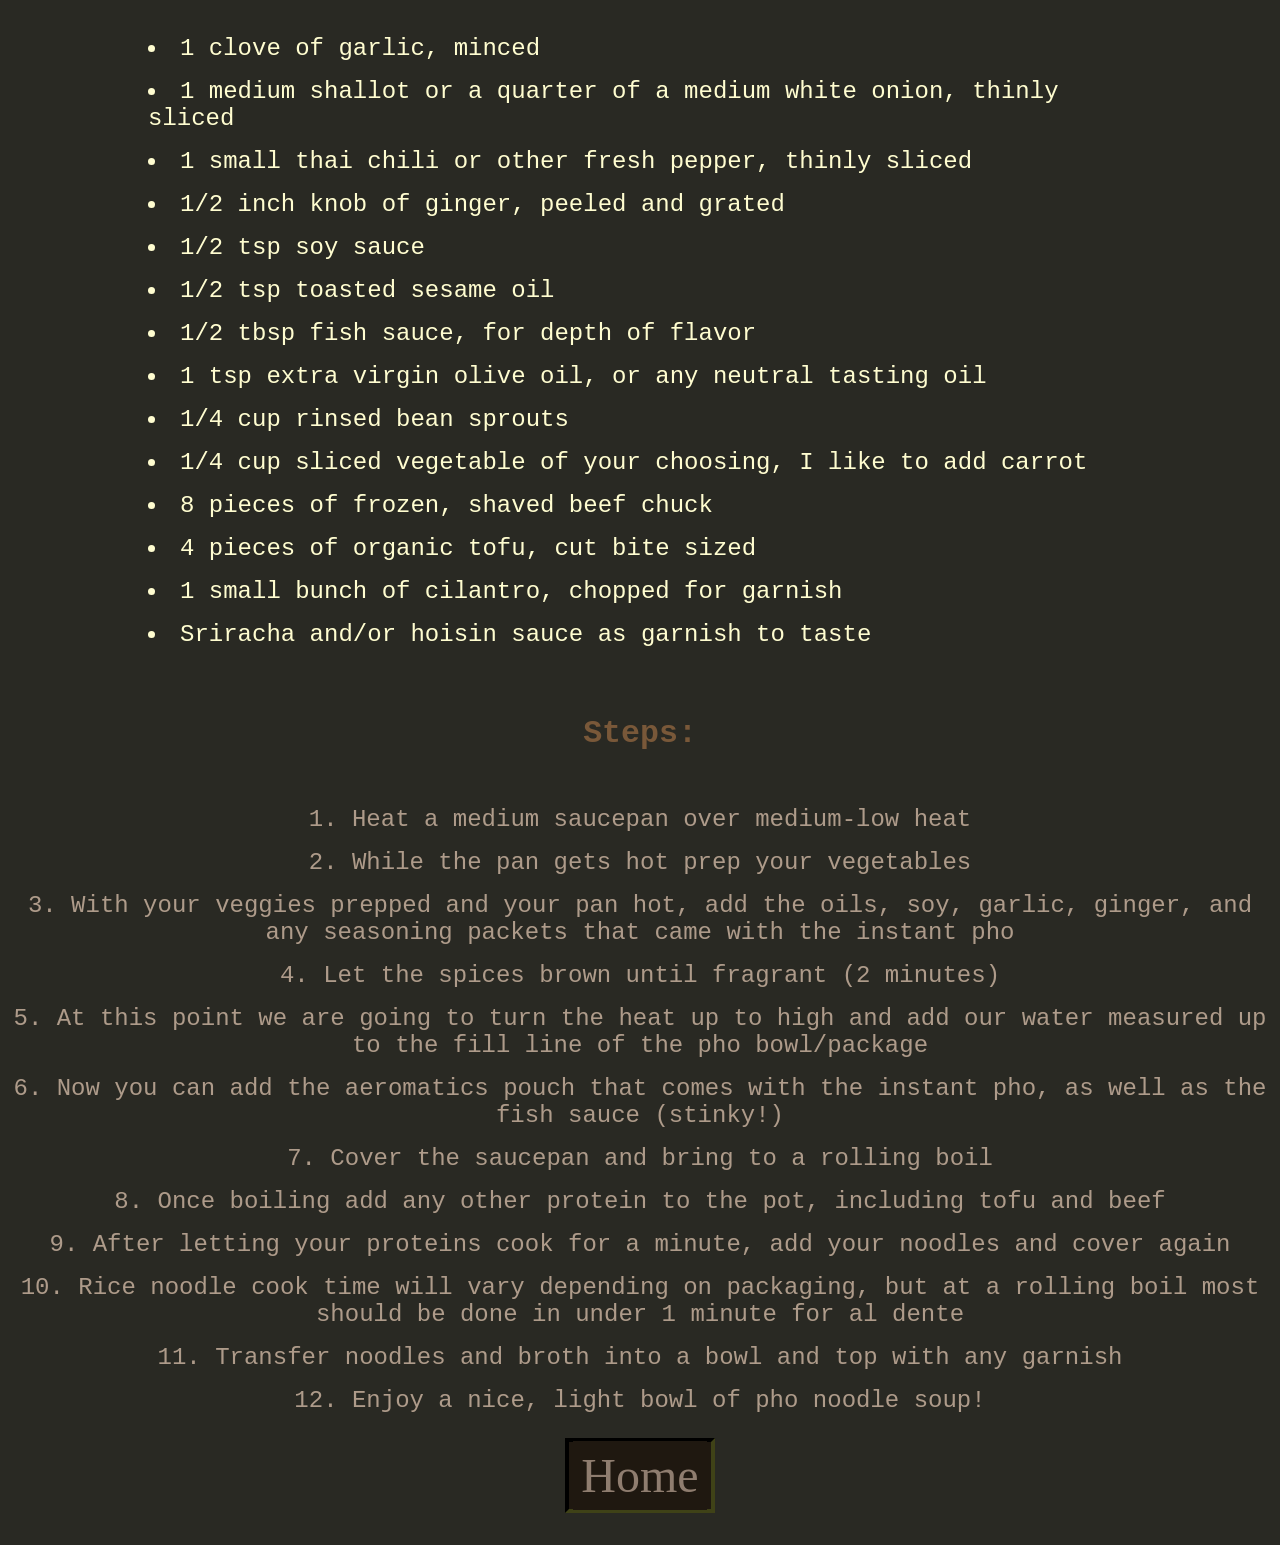
==== commit 5672bb3a: "Added style to ramen page, changed overview style Added styles to the ramen page and then realized t" ====
--- a/recipes/pho.html
+++ b/recipes/pho.html
@@ -20,9 +20,9 @@
     width="600" height="400">
     </div>
 
-    <div class="header menu">
+    <div class="header">
         <h2>Recipe Overview:</h2>
-        <p>This is my go to recipe for a quick bowl of pho at home.</p>
+        <p class="description">This is my go to recipe for a quick bowl of pho at home.</p>
     </div>
     
     <div class="unordered">
